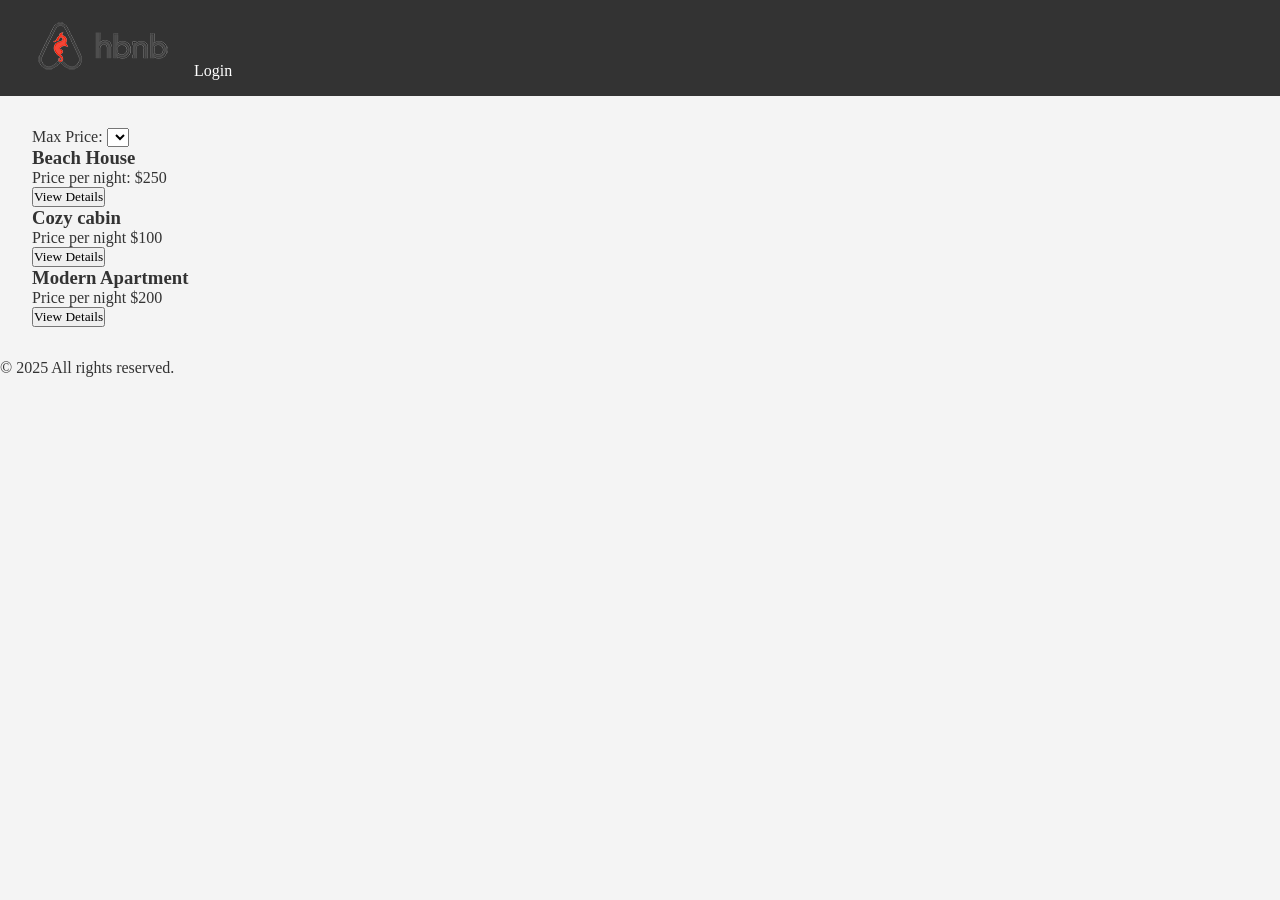
==== part4/html/index.html @ 23d99312 "Part 4" ====
<!DOCTYPE html>
<html lang="en">
<head>
    <meta charset="UTF-8">
    <meta name="viewport" content="width=device-width, initial-scale=1.0">
    <title>List of Places</title>
    <link rel="stylesheet" href="styles.css">
</head>
<body>
    <header>
        <nav>
            <a href="index.html">
                <img src="images/logo.png" alt="Hbnb Logo" class="logo">
            </a>
            <a href="login.html" class="login-button">Login</a>
        </nav>
    </header>
    <main>
        <section id="filter">
            <label for="price-filter">Max Price:</label>
            <select id="price-filter">
                <!-- Options will be populated dynamically -->
            </select>
        </section>
        <section id="places-list">
            <article class="place-card">
                <h3>Beach House</h3>
                <p>Price per night: $250</p>
                <button class="details-button">View Details</button>
            </article>

            <article class="place-card">
                <h3>Cozy cabin</h3>
                <p>Price per night $100</p>
                <button class="details-button">View Details</button>
            </article>

            <article class="place-card">
                <h3>Modern Apartment</h3>
                <p>Price per night $200</p>
                <button class="details-button">View Details</button>
            </article>
        </section>
    </main>
    <footer>
        <p>&copy; 2025 All rights reserved.</p>
    </footer>
    <script src="scripts.js"></script>
</body>
</html>
---- part4/html/styles.css ----
/* 
  This is a SAMPLE File to get you started. Follow the instructions on the project to complete the tasks. 
  You'll probably need to override some of theese styles.
*/

* {
    box-sizing: border-box;
    margin: 0;
    padding: 0;
    font-family: 'Times New Roman', Times, serif, sans-serif;
}

body {
    background-color: #f4f4f4;
    color: #333;
}

header {
    background-color: #333;
    color: #fff;
    padding: 1rem;
}

nav a {
    color: #fff;
    text-decoration: none;
    margin-left: 1rem;
}

main {
    padding: 2rem;
}
.place, .review-card {
    margin: 20px;
    padding: 10px;
    border: 1px solid #ddd;
    border-radius: 10px;
}
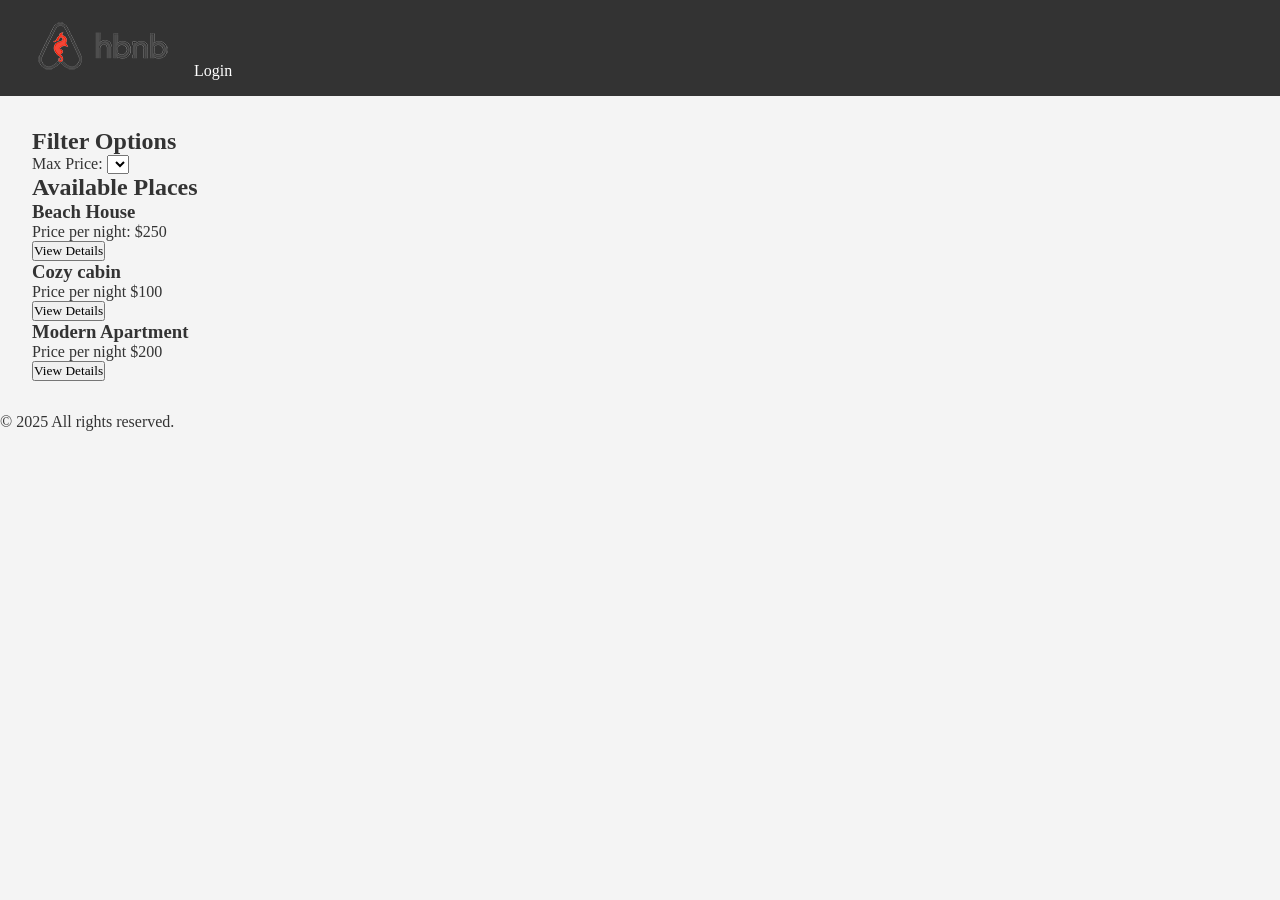
==== commit 152248bc: "Part 4" ====
--- a/part4/html/index.html
+++ b/part4/html/index.html
@@ -17,12 +17,14 @@
     </header>
     <main>
         <section id="filter">
+            <h2>Filter Options</h2>
             <label for="price-filter">Max Price:</label>
             <select id="price-filter">
                 <!-- Options will be populated dynamically -->
             </select>
         </section>
         <section id="places-list">
+            <h2>Available Places</h2>
             <article class="place-card">
                 <h3>Beach House</h3>
                 <p>Price per night: $250</p>
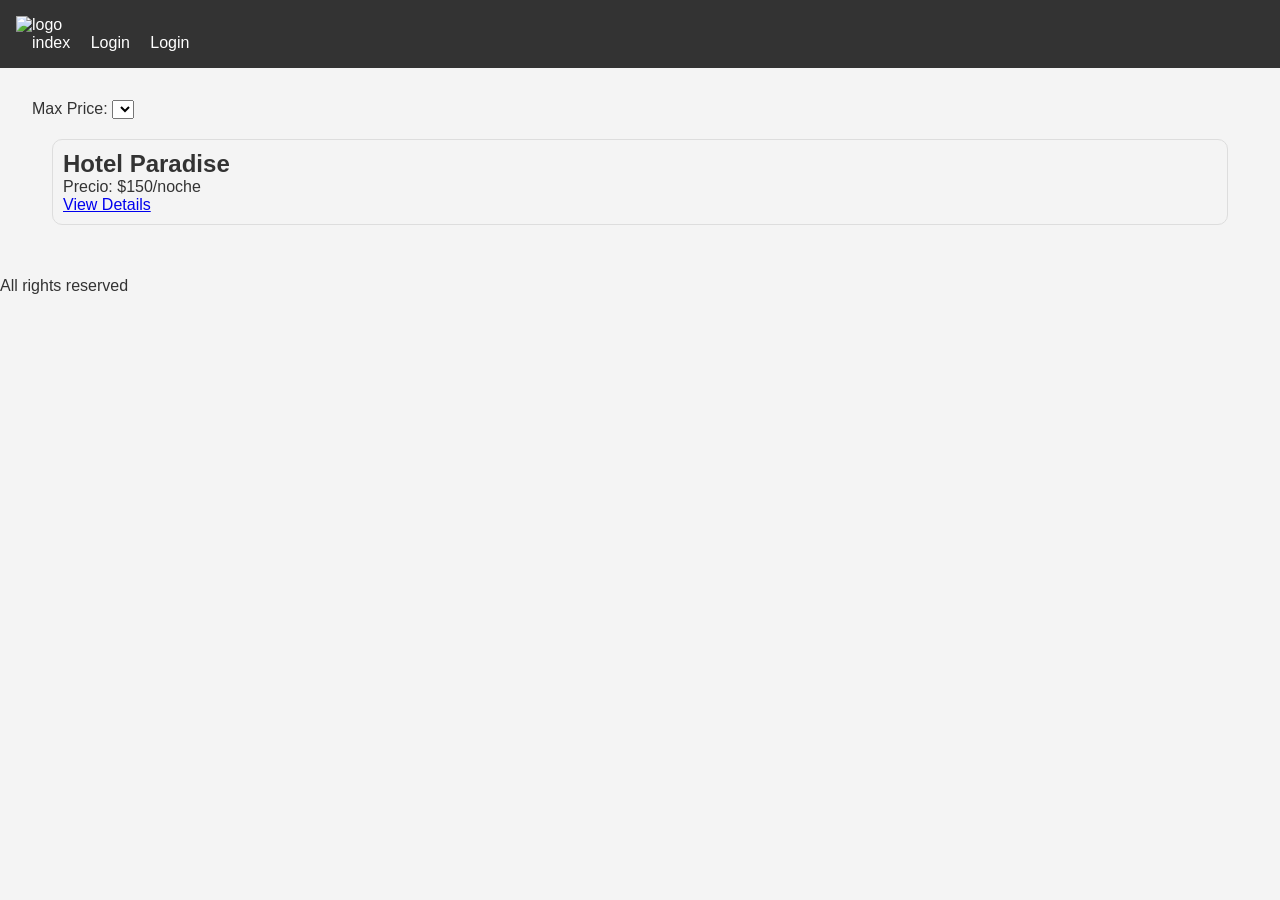
==== commit 17b61ec3: "update files html" ====
--- a/part4/html/index.html
+++ b/part4/html/index.html
@@ -8,44 +8,31 @@
 </head>
 <body>
     <header>
+        <img src="logo.png" alt="logo" class="logo">
         <nav>
-            <a href="index.html">
-                <img src="images/logo.png" alt="Hbnb Logo" class="logo">
-            </a>
+            <a href="index.html">index</a>
             <a href="login.html" class="login-button">Login</a>
+            <a href="login.html" id="login-link">Login</a>
         </nav>
     </header>
     <main>
         <section id="filter">
-            <h2>Filter Options</h2>
             <label for="price-filter">Max Price:</label>
             <select id="price-filter">
                 <!-- Options will be populated dynamically -->
             </select>
         </section>
-        <section id="places-list">
-            <h2>Available Places</h2>
-            <article class="place-card">
-                <h3>Beach House</h3>
-                <p>Price per night: $250</p>
-                <button class="details-button">View Details</button>
-            </article>
-
-            <article class="place-card">
-                <h3>Cozy cabin</h3>
-                <p>Price per night $100</p>
-                <button class="details-button">View Details</button>
-            </article>
-
-            <article class="place-card">
-                <h3>Modern Apartment</h3>
-                <p>Price per night $200</p>
-                <button class="details-button">View Details</button>
-            </article>
+        <section class="places">
+            <!-- List of places will be populated dynamically -->
+             <div class="place-card">
+                <h2>Hotel Paradise</h2>
+                <p>Precio: $150/noche</p>
+                <a href="place.html" class="details-button">View Details</a>
+             </div>
         </section>
     </main>
     <footer>
-        <p>&copy; 2025 All rights reserved.</p>
+        <p>All rights reserved</p>
     </footer>
     <script src="scripts.js"></script>
 </body>
--- a/part4/html/styles.css
+++ b/part4/html/styles.css
@@ -7,7 +7,7 @@
     box-sizing: border-box;
     margin: 0;
     padding: 0;
-    font-family: 'Times New Roman', Times, serif, sans-serif;
+    font-family: Arial, sans-serif;
 }
 
 body {
@@ -30,7 +30,15 @@
 main {
     padding: 2rem;
 }
-.place, .review-card {
+
+.place-card {
+    margin: 20px;
+    padding: 10px;
+    border: 1px solid #ddd;
+    border-radius: 10px;
+}
+
+.review-card {
     margin: 20px;
     padding: 10px;
     border: 1px solid #ddd;
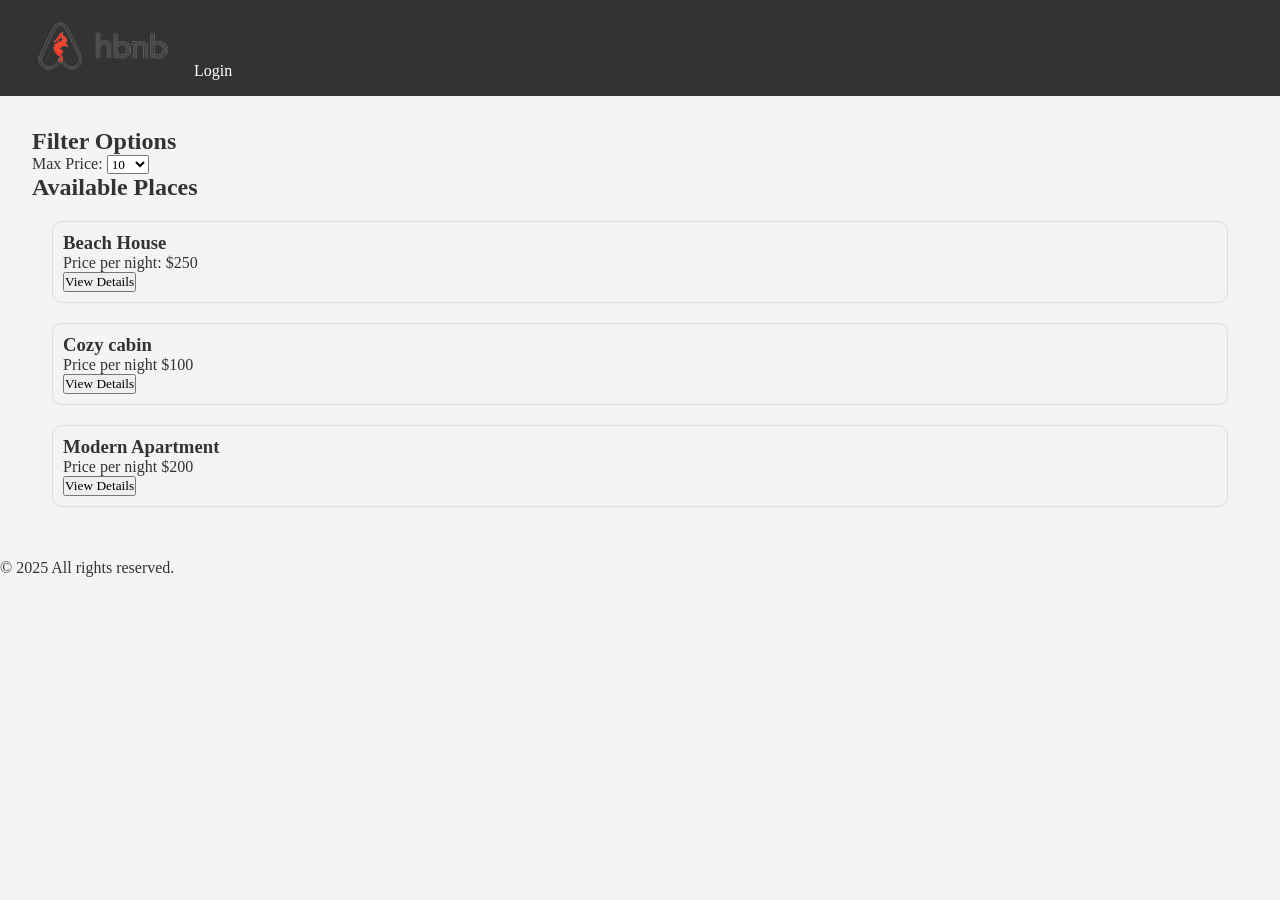
==== commit c4e9c80a: "Part 4, task 2" ====
--- a/part4/html/index.html
+++ b/part4/html/index.html
@@ -8,31 +8,47 @@
 </head>
 <body>
     <header>
-        <img src="logo.png" alt="logo" class="logo">
         <nav>
-            <a href="index.html">index</a>
+            <a href="index.html">
+                <img src="images/logo.png" alt="Hbnb Logo" class="logo">
+            </a>
             <a href="login.html" class="login-button">Login</a>
-            <a href="login.html" id="login-link">Login</a>
         </nav>
     </header>
     <main>
         <section id="filter">
+            <h2>Filter Options</h2>
             <label for="price-filter">Max Price:</label>
             <select id="price-filter">
-                <!-- Options will be populated dynamically -->
+                <option value="10">10</option>
+                <option value="50">50</option>
+                <option value="100">100</option>
+                <option value="All">All</option>
             </select>
         </section>
-        <section class="places">
-            <!-- List of places will be populated dynamically -->
-             <div class="place-card">
-                <h2>Hotel Paradise</h2>
-                <p>Precio: $150/noche</p>
-                <a href="place.html" class="details-button">View Details</a>
-             </div>
+        <section id="places-list">
+            <h2>Available Places</h2>
+            <article class="place-card">
+                <h3>Beach House</h3>
+                <p>Price per night: $250</p>
+                <button class="details-button">View Details</button>
+            </article>
+
+            <article class="place-card">
+                <h3>Cozy cabin</h3>
+                <p>Price per night $100</p>
+                <button class="details-button">View Details</button>
+            </article>
+
+            <article class="place-card">
+                <h3>Modern Apartment</h3>
+                <p>Price per night $200</p>
+                <button class="details-button">View Details</button>
+            </article>
         </section>
     </main>
     <footer>
-        <p>All rights reserved</p>
+        <p>&copy; 2025 All rights reserved.</p>
     </footer>
     <script src="scripts.js"></script>
 </body>
--- a/part4/html/styles.css
+++ b/part4/html/styles.css
@@ -7,7 +7,7 @@
     box-sizing: border-box;
     margin: 0;
     padding: 0;
-    font-family: Arial, sans-serif;
+    font-family: 'Times New Roman', Times, serif, sans-serif;
 }
 
 body {
@@ -30,15 +30,7 @@
 main {
     padding: 2rem;
 }
-
-.place-card {
-    margin: 20px;
-    padding: 10px;
-    border: 1px solid #ddd;
-    border-radius: 10px;
-}
-
-.review-card {
+.place-card, .review-card {
     margin: 20px;
     padding: 10px;
     border: 1px solid #ddd;
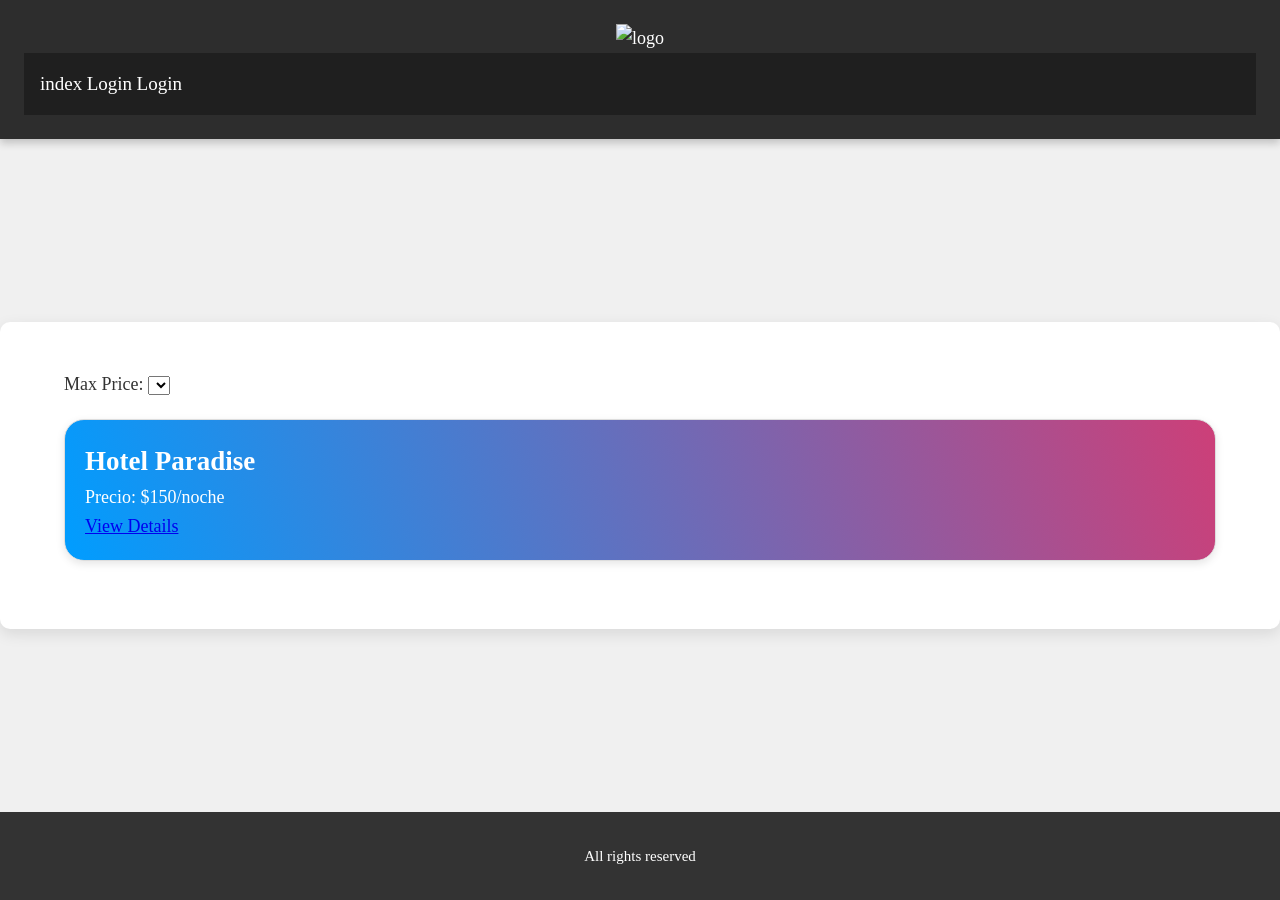
==== commit 8e3047d0: "update images" ====
--- a/part4/html/index.html
+++ b/part4/html/index.html
@@ -8,47 +8,34 @@
 </head>
 <body>
     <header>
+        <img src="logo.png" alt="logo" class="logo">
         <nav>
-            <a href="index.html">
-                <img src="images/logo.png" alt="Hbnb Logo" class="logo">
-            </a>
+            <a href="index.html">index</a>
             <a href="login.html" class="login-button">Login</a>
+            <a href="login.html" id="login-link">Login</a>
         </nav>
     </header>
     <main>
         <section id="filter">
-            <h2>Filter Options</h2>
             <label for="price-filter">Max Price:</label>
             <select id="price-filter">
-                <option value="10">10</option>
-                <option value="50">50</option>
-                <option value="100">100</option>
-                <option value="All">All</option>
+                <!-- Options will be populated dynamically -->
             </select>
         </section>
+        <section class="places">
+            <!-- List of places will be populated dynamically -->
+             <div class="place-card">
+                <h2>Hotel Paradise</h2>
+                <p>Precio: $150/noche</p>
+                <a href="place.html" class="details-button">View Details</a>
+             </div>
+        </section>
         <section id="places-list">
-            <h2>Available Places</h2>
-            <article class="place-card">
-                <h3>Beach House</h3>
-                <p>Price per night: $250</p>
-                <button class="details-button">View Details</button>
-            </article>
-
-            <article class="place-card">
-                <h3>Cozy cabin</h3>
-                <p>Price per night $100</p>
-                <button class="details-button">View Details</button>
-            </article>
-
-            <article class="place-card">
-                <h3>Modern Apartment</h3>
-                <p>Price per night $200</p>
-                <button class="details-button">View Details</button>
-            </article>
+            
         </section>
     </main>
     <footer>
-        <p>&copy; 2025 All rights reserved.</p>
+        <p>All rights reserved</p>
     </footer>
     <script src="scripts.js"></script>
 </body>
--- a/part4/html/styles.css
+++ b/part4/html/styles.css
@@ -1,38 +1,142 @@
-/* 
-  This is a SAMPLE File to get you started. Follow the instructions on the project to complete the tasks. 
-  You'll probably need to override some of theese styles.
-*/
-
 * {
     box-sizing: border-box;
     margin: 0;
     padding: 0;
-    font-family: 'Times New Roman', Times, serif, sans-serif;
+    font-family: Cambria, Cochin, Georgia, Times, 'Times New Roman', serif, sans-serif;
 }
 
 body {
-    background-color: #f4f4f4;
+    display: flex;
+    flex-direction: column;
+    justify-content: space-between;
+    min-height: 100vh;
+    margin: 0;
+    background-color: #f0f0f0;
     color: #333;
+    line-height: 1.6;
+    font-size: 18px;
+    font-family: 'Segoe UI', Tahoma, Geneva, Verdana, sans-serif;
 }
 
 header {
-    background-color: #333;
+    background-color: #2d2d2d;
     color: #fff;
-    padding: 1rem;
+    padding: 24px;
+    text-align: center;
+    box-shadow: 0 4px 8px rgba(0, 0, 0, 0.2);
+}
+
+nav {
+    background-color: #1f1f1f;
+    padding: 16px;
+    text-align: left;
 }
 
 nav a {
     color: #fff;
     text-decoration: none;
-    margin-left: 1rem;
+    margin: 0;
+    font-size: 19px;
+    font-weight: 500;
+}
+
+nav a:hover {
+    color: #f8c032;
 }
 
 main {
+    padding: 3rem 5%;
+    background-color: #ffffff;
+    border-radius: 10px;
+    box-shadow: 0 5px 15px rgba(0, 0, 0, 0.1);
+}
+
+.place-card, .review-card {
+    margin: 20px 0;
+    padding: 20px;
+    background-color: #fff;
+    border-radius: 20px;
+    border: 1px solid #ddd;
+    box-shadow: 0 3px 8px rgba(0, 0, 0, 0.1);
+    transition: all 0.3s ease;
+}
+
+.place-card:hover, .review-card:hover {
+    transform: translateX(-10px);
+    box-shadow: 0 10px 20px rgba(0, 0, 0, 0.15);
+}
+
+.place-card {
+    background: linear-gradient(250deg, rgb(205, 63, 120), #009dff);
+    color: #fff;
+}
+
+.review-card {
+    background-color: #f8f8f8;
+    border-left: 5px solid #ff0066;
+}
+
+.review-card h3 {
+    color: #000000;
+    font-size: 19px;
+}
+.place-info {
+    margin: 20px 0;
+    text-align: left;
+    font-size: 20px;
+}
+.place-info-title {
+    text-align: left;
+    font-size: 55px;
+    margin-bottom: -5px;
+}
+.place-section{
+    background-color: #ffffff;
+    display: flex;
+    align-items: center;
+    gap: 20px;
+    flex-direction: row-reverse;
+}
+.text-content {
+    flex: 1;
+    text-align: left;
+}
+.place-image img{
+    border-radius: 8px;
+}
+
+button {
+    padding: 10px 20px;
+    background-color: #f8c032;
+    color: white;
+    border: none;
+    border-radius: 8px;
+    font-size: 18px;
+    transition: background-color 0.3s ease;
+}
+
+button:hover {
+    background-color: #e6b129;
+}
+
+input, textarea {
+    width: 100%;
+    padding: 10px;
+    margin-bottom: 16px;
+    border: 1px solid #ccc9c9;
+    border-radius: 8px;
+    font-size: 16px;
+}
+
+input:focus, textarea:focus {
+    border-color: #f8c032;
+    outline: none;
+}
+
+footer {
+    background-color: #333;
+    color: #fff;
     padding: 2rem;
-}
-.place-card, .review-card {
-    margin: 20px;
-    padding: 10px;
-    border: 1px solid #ddd;
-    border-radius: 10px;
+    text-align: center;
+    font-size: 15px;
 }
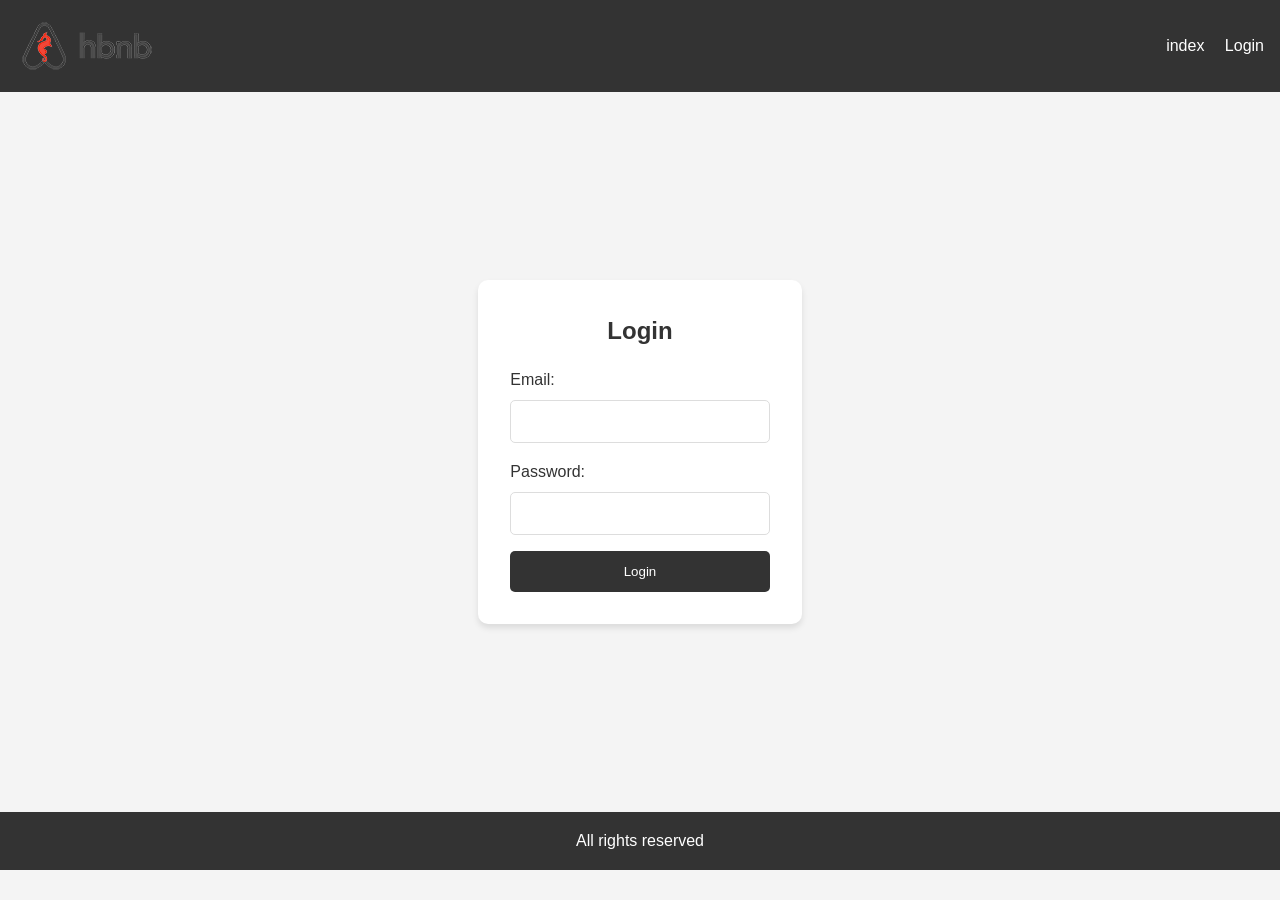
==== commit 602bc9d4: "update hbnb" ====
--- a/part4/html/index.html
+++ b/part4/html/index.html
@@ -1,42 +1,42 @@
-<!DOCTYPE html>
-<html lang="en">
-<head>
-    <meta charset="UTF-8">
-    <meta name="viewport" content="width=device-width, initial-scale=1.0">
-    <title>List of Places</title>
-    <link rel="stylesheet" href="styles.css">
-</head>
-<body>
-    <header>
-        <img src="logo.png" alt="logo" class="logo">
-        <nav>
-            <a href="index.html">index</a>
-            <a href="login.html" class="login-button">Login</a>
-            <a href="login.html" id="login-link">Login</a>
-        </nav>
-    </header>
-    <main>
-        <section id="filter">
-            <label for="price-filter">Max Price:</label>
-            <select id="price-filter">
-                <!-- Options will be populated dynamically -->
-            </select>
-        </section>
-        <section class="places">
-            <!-- List of places will be populated dynamically -->
-             <div class="place-card">
-                <h2>Hotel Paradise</h2>
-                <p>Precio: $150/noche</p>
-                <a href="place.html" class="details-button">View Details</a>
-             </div>
-        </section>
-        <section id="places-list">
-            
-        </section>
-    </main>
-    <footer>
-        <p>All rights reserved</p>
-    </footer>
-    <script src="scripts.js"></script>
-</body>
+<!DOCTYPE html>
+<html lang="en">
+<head>
+    <meta charset="UTF-8">
+    <meta name="viewport" content="width=device-width, initial-scale=1.0">
+    <title>List of Places</title>
+    <link rel="stylesheet" href="styles.css">
+</head>
+<body>
+    <header>
+        <img src="./images/logo.png" alt="logo" class="logo">
+        <nav>
+            <a href="index.html">index</a>
+            <a href="login.html" class="login-button">Login</a>
+        </nav>
+    </header>
+    <main>
+        <section id="filter">
+            <label for="price-filter">Max Price:</label>
+            <select id="price-filter">
+                <!-- Options will be populated dynamically -->
+                 <option value="1">1</option>
+            </select>
+        </section>
+        <section class="places">
+            <!-- List of places will be populated dynamically -->
+             <div class="place-card">
+                <h2>Hotel Paradise</h2>
+                <p>Precio: $150/noche</p>
+                <a href="place.html" class="details-button">View Details</a>
+             </div>
+        </section>
+        <section id="places-list">
+
+        </section>
+    </main>
+    <footer>
+        <p>All rights reserved</p>
+    </footer>
+    <script src="index.js"></script>
+</body>
 </html>
--- a/part4/html/styles.css
+++ b/part4/html/styles.css
@@ -1,142 +1,140 @@
-* {
-    box-sizing: border-box;
-    margin: 0;
-    padding: 0;
-    font-family: Cambria, Cochin, Georgia, Times, 'Times New Roman', serif, sans-serif;
-}
-
-body {
-    display: flex;
-    flex-direction: column;
-    justify-content: space-between;
-    min-height: 100vh;
-    margin: 0;
-    background-color: #f0f0f0;
-    color: #333;
-    line-height: 1.6;
-    font-size: 18px;
-    font-family: 'Segoe UI', Tahoma, Geneva, Verdana, sans-serif;
-}
-
-header {
-    background-color: #2d2d2d;
-    color: #fff;
-    padding: 24px;
-    text-align: center;
-    box-shadow: 0 4px 8px rgba(0, 0, 0, 0.2);
-}
-
-nav {
-    background-color: #1f1f1f;
-    padding: 16px;
-    text-align: left;
-}
-
-nav a {
-    color: #fff;
-    text-decoration: none;
-    margin: 0;
-    font-size: 19px;
-    font-weight: 500;
-}
-
-nav a:hover {
-    color: #f8c032;
-}
-
-main {
-    padding: 3rem 5%;
-    background-color: #ffffff;
-    border-radius: 10px;
-    box-shadow: 0 5px 15px rgba(0, 0, 0, 0.1);
-}
-
-.place-card, .review-card {
-    margin: 20px 0;
-    padding: 20px;
-    background-color: #fff;
-    border-radius: 20px;
-    border: 1px solid #ddd;
-    box-shadow: 0 3px 8px rgba(0, 0, 0, 0.1);
-    transition: all 0.3s ease;
-}
-
-.place-card:hover, .review-card:hover {
-    transform: translateX(-10px);
-    box-shadow: 0 10px 20px rgba(0, 0, 0, 0.15);
-}
-
-.place-card {
-    background: linear-gradient(250deg, rgb(205, 63, 120), #009dff);
-    color: #fff;
-}
-
-.review-card {
-    background-color: #f8f8f8;
-    border-left: 5px solid #ff0066;
-}
-
-.review-card h3 {
-    color: #000000;
-    font-size: 19px;
-}
-.place-info {
-    margin: 20px 0;
-    text-align: left;
-    font-size: 20px;
-}
-.place-info-title {
-    text-align: left;
-    font-size: 55px;
-    margin-bottom: -5px;
-}
-.place-section{
-    background-color: #ffffff;
-    display: flex;
-    align-items: center;
-    gap: 20px;
-    flex-direction: row-reverse;
-}
-.text-content {
-    flex: 1;
-    text-align: left;
-}
-.place-image img{
-    border-radius: 8px;
-}
-
-button {
-    padding: 10px 20px;
-    background-color: #f8c032;
-    color: white;
-    border: none;
-    border-radius: 8px;
-    font-size: 18px;
-    transition: background-color 0.3s ease;
-}
-
-button:hover {
-    background-color: #e6b129;
-}
-
-input, textarea {
-    width: 100%;
-    padding: 10px;
-    margin-bottom: 16px;
-    border: 1px solid #ccc9c9;
-    border-radius: 8px;
-    font-size: 16px;
-}
-
-input:focus, textarea:focus {
-    border-color: #f8c032;
-    outline: none;
-}
-
-footer {
-    background-color: #333;
-    color: #fff;
-    padding: 2rem;
-    text-align: center;
-    font-size: 15px;
+/* 
+  This is a SAMPLE File to get you started. Follow the instructions on the project to complete the tasks. 
+  You'll probably need to override some of theese styles.
+*/
+
+* {
+    box-sizing: border-box;
+    margin: 0;
+    padding: 0;
+    font-family: 'Roboto', Arial, sans-serif;
+}
+
+body {
+    background-color: #f4f4f4;
+    color: #333;
+    line-height: 1.6;
+}
+
+header {
+    background-color: #333;
+    color: #fff;
+    padding: 1rem;
+    display: flex;
+    justify-content: space-between;
+    align-items: center;
+}
+
+nav a {
+    color: #fff;
+    text-decoration: none;
+    margin-left: 1rem;
+    transition: color 0.3s ease;
+}
+
+nav a:hover {
+    color: #ff9800;
+}
+
+main {
+    padding: 2rem;
+    display: flex;
+    justify-content: center;
+    align-items: center;
+    min-height: 80vh;
+}
+
+form#login-form {
+    background-color: #fff;
+    padding: 2rem;
+    border-radius: 10px;
+    box-shadow: 0 4px 6px rgba(0, 0, 0, 0.1);
+    width: 100%;
+    max-width: 400px;
+}
+
+form#login-form h2 {
+    margin-bottom: 1rem;
+    color: #333;
+    text-align: center;
+}
+
+form#login-form label {
+    display: block;
+    margin-bottom: 0.5rem;
+    color: bold;
+}
+
+form#login-form input {
+    width: 100%;
+    padding: 0.8rem;
+    margin-bottom: 1rem;
+    border: 1px solid #ddd;
+    border-radius: 5px;
+}
+
+form#login-form button {
+    width: 100%;
+    padding: 0.8rem;
+    background-color: #333;
+    color: #fff;
+    border: none;
+    border-radius: 5px;
+    cursor: pointer;
+    transition: background-color 0.3s ease;
+}
+
+form#login-form button:hover {
+    background-color: #ff9800;
+}
+
+.place-card, .review-card {
+    margin: 20px;
+    padding: 10px;
+    border: 1px solid #ddd;
+    border-radius: 10px;
+    background: #fff;
+    box-shadow: 0 4px 6px rgba(0, 0, 0, 0.1);
+    transition: transform 0.3s ease, box-shadow 0.3s ease;
+}
+
+.place-card:hover, .review-card:hover {
+    transform: translateY(-5px);
+    box-shadow: 0 8px 12px rgba(0, 0, 0, 0.2);
+}
+
+footer {
+    background-color: #333;
+    color: #fff;
+    text-align: center;
+    padding: 1rem;
+}
+
+#review-form {
+    background-color: #fff;
+    padding: 1.5rem;
+    border-radius: 10px;
+    box-shadow: 0 4px 6px rgba(0, 0, 0, 0.1);
+}
+
+#review-form textarea {
+    width: 100%;
+    padding: 0.8rem;
+    margin-bottom: 1rem;
+    border: 1px solid #ddd;
+    border-radius: 5px;
+}
+
+#review-form button {
+    padding: 0.8rem 1.2rem;
+    background-color: #333;
+    color: #fff;
+    border: none;
+    border-radius: 5px;
+    cursor: pointer;
+    transition: background-color 0.3s ease;
+}
+
+#review-form button:hover {
+    background-color: #ff9800;
 }
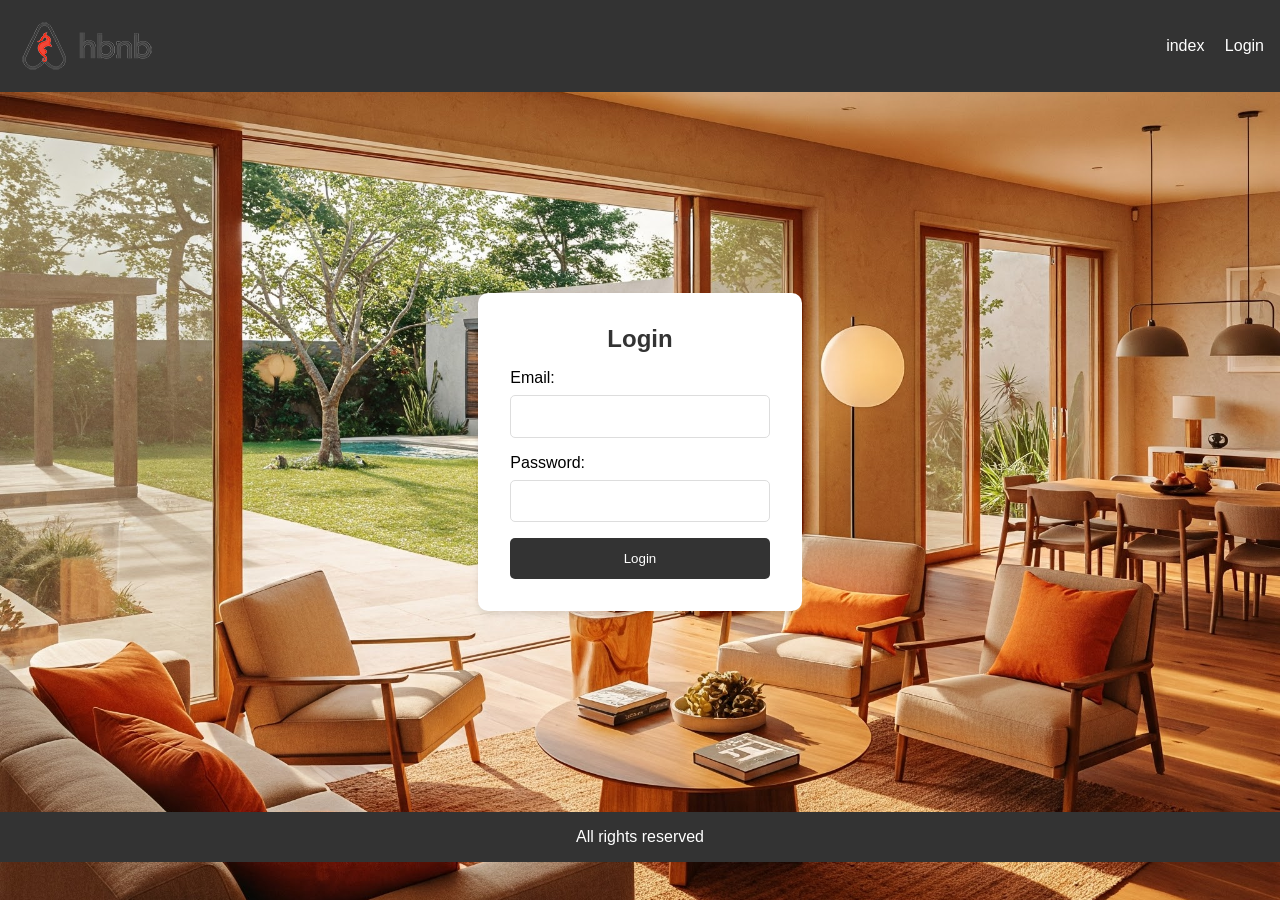
==== commit 71609d01: "update files" ====
--- a/part4/html/index.html
+++ b/part4/html/index.html
@@ -2,7 +2,7 @@
 <html lang="en">
 <head>
     <meta charset="UTF-8">
-    <meta name="viewport" content="width=device-width, initial-scale=1.0">
+    <meta name="viewport" content="width=device-width, initial-scale=1.0, viewport-fit=cover">
     <title>List of Places</title>
     <link rel="stylesheet" href="styles.css">
 </head>
@@ -19,16 +19,13 @@
             <label for="price-filter">Max Price:</label>
             <select id="price-filter">
                 <!-- Options will be populated dynamically -->
-                 <option value="1">1</option>
+                 <option value="100">100</option>
+                 <option value="200">200</option>
+                 <option value="300">300</option>
+                 <option value="400">400</option>
+                 <option value="500">500</option>
+                 <option value="All">All</option>                 
             </select>
-        </section>
-        <section class="places">
-            <!-- List of places will be populated dynamically -->
-             <div class="place-card">
-                <h2>Hotel Paradise</h2>
-                <p>Precio: $150/noche</p>
-                <a href="place.html" class="details-button">View Details</a>
-             </div>
         </section>
         <section id="places-list">
 
--- a/part4/html/styles.css
+++ b/part4/html/styles.css
@@ -11,9 +11,9 @@
 }
 
 body {
-    background-color: #f4f4f4;
-    color: #333;
-    line-height: 1.6;
+    background-image: url(images/fondo.png);
+    background-size: cover;
+    background-position: center;
 }
 
 header {
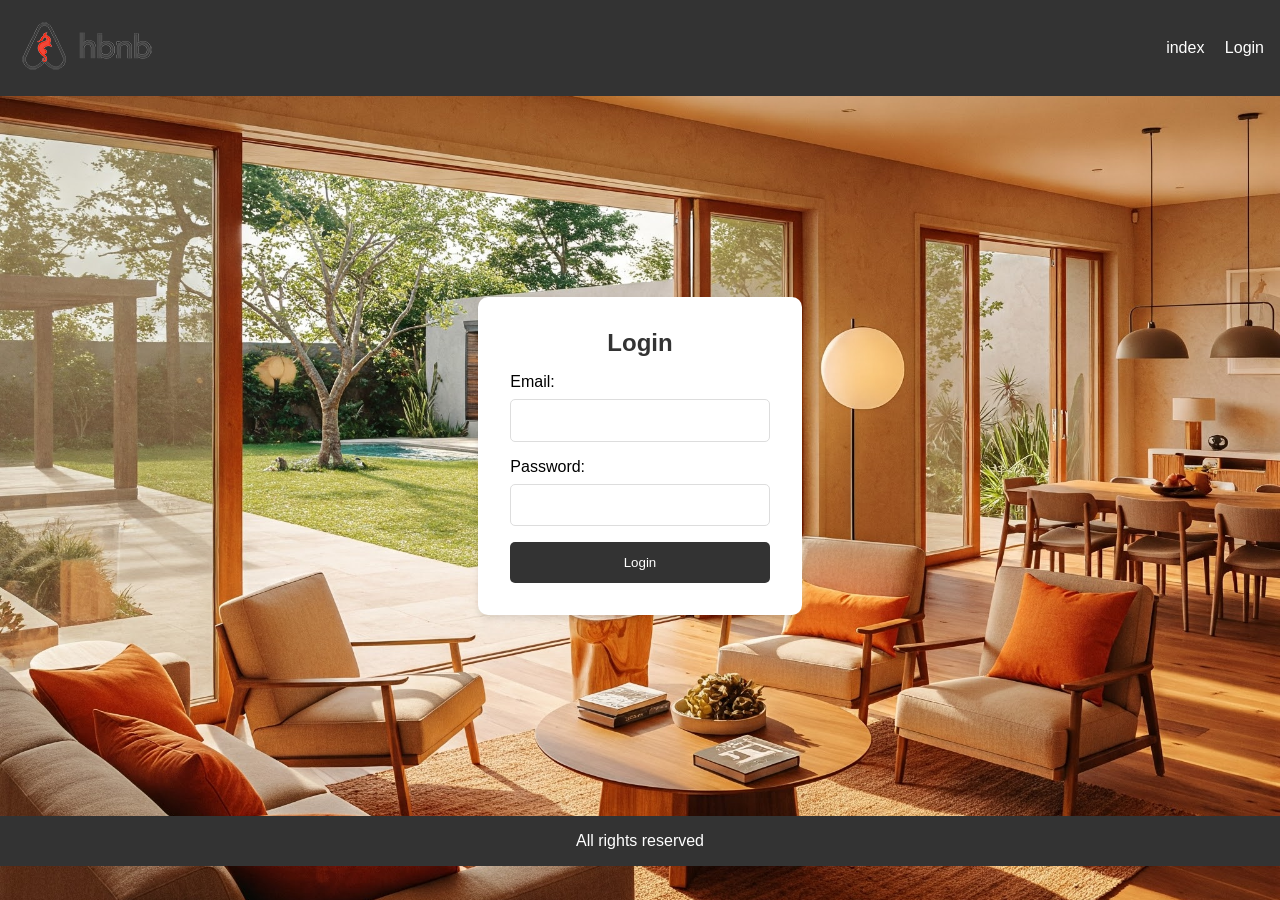
==== commit 06ca1aa8: "update files hbnb" ====
--- a/part4/html/index.html
+++ b/part4/html/index.html
@@ -8,10 +8,12 @@
 </head>
 <body>
     <header>
-        <img src="./images/logo.png" alt="logo" class="logo">
+        <a href="index.html">
+            <img src="./images/logo.png" alt="Hbnb Logo" class="logo">
+        </a>
         <nav>
             <a href="index.html">index</a>
-            <a href="login.html" class="login-button">Login</a>
+            <a href="login.html" id="logOut-button">Logout</a>
         </nav>
     </header>
     <main>
